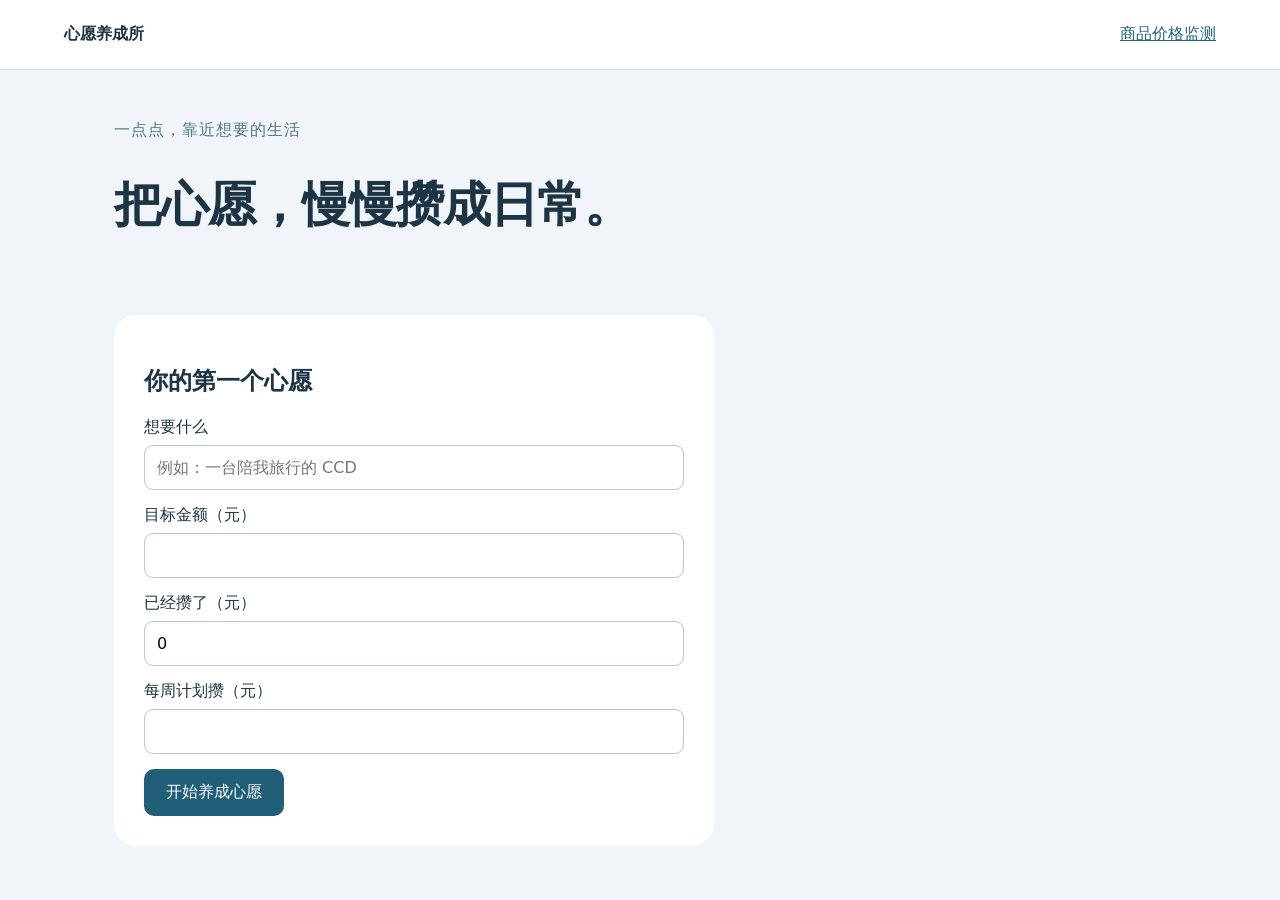
==== docs/index.html @ 727a4554 "Prepare GitHub Pages site and allow its extension connection" ====
<!doctype html><html lang="zh-CN"><meta charset="utf-8"><meta name="viewport" content="width=device-width, initial-scale=1"><title>心愿养成所</title><link rel="stylesheet" href="home.css"><header><strong>心愿养成所</strong><a href="monitor.html">商品价格监测</a></header><main><p class="eyebrow">一点点，靠近想要的生活</p><h1 id="heading">把心愿，慢慢攒成日常。</h1><div id="message" role="status"></div><section id="setup"><h2>你的第一个心愿</h2><form id="wish-form"><label>想要什么<input id="name" placeholder="例如：一台陪我旅行的 CCD" required maxlength="100"></label><label>目标金额（元）<input id="goal" type="number" min="0.01" step="0.01" required></label><label>已经攒了（元）<input id="initial" type="number" min="0" step="0.01" value="0" required></label><label>每周计划攒（元）<input id="weekly" type="number" min="0.01" step="0.01" required></label><button>开始养成心愿</button></form></section><div id="dashboard" hidden><div class="columns"><section class="scene"><div class="sky"><span class="sun"></span><div class="mountain back"></div><div class="mountain"></div><div id="camera" aria-hidden="true"><div class="lens"></div><span>WISH</span></div><div class="flowers" id="flowers" aria-hidden="true">✿　✿　✿　✿　✿</div></div><p id="stage"></p><small>风景随储蓄进度展开</small></section><section><p class="eyebrow">离心愿又近了一点</p><h2 id="saved"></h2><p id="remaining"></p><progress id="progress" max="100" value="0" aria-label="储蓄完成进度"></progress><p id="estimate"></p><form id="entry-form"><label>这次的金额（元）<input id="amount" type="number" min="0.01" step="0.01" required></label><label>记录类型<select id="kind"><option value="deposit">存入</option><option value="withdrawal">取出</option></select></label><label>给这一天留句话<input id="note" maxlength="150" placeholder="今天少点了一杯奶茶"></label><button>记下一笔</button></form><small>记录你自己保管的钱，金额由你确认。</small></section></div><section><h2>心愿候选商品</h2><p>选择与你的心愿对应的商品，查看真实记录。</p><select id="product"><option value="">选择已添加的监测商品</option></select><p id="price-summary"></p><svg id="chart" viewBox="0 0 720 200" role="img" aria-label="已记录挂牌价格变化"></svg><p id="advice"></p><a id="product-link" hidden target="_blank" rel="noopener">打开商品确认</a><p><a href="monitor.html">添加商品或检查最新价格</a></p></section><section><h2>攒钱足迹</h2><ul id="ledger"></ul><button id="backup" class="secondary">备份全部心愿数据</button></section></div></main><script src="connection.js"></script><script src="home.js"></script></html>
---- docs/home.css ----
:root{font-family:system-ui,-apple-system,sans-serif;color:#1d3444;background:#f1f5fa;font-size:16px}*{box-sizing:border-box}body{margin:0}header{padding:24px 5vw;border-bottom:1px solid #dce4ec;display:flex;justify-content:space-between;background:white}a{color:#24617e}main{max-width:1100px;margin:50px auto;padding:0 24px}h1{font-size:clamp(30px,4vw,48px);letter-spacing:-1px}h2{font-size:24px}.eyebrow{color:#517587;letter-spacing:1px}section{padding:30px;background:white;border-radius:22px;margin:22px 0}label{display:block;margin:15px 0}input,select{display:block;font:inherit;padding:12px;border:1px solid #b8c8d4;border-radius:9px;width:100%;margin-top:7px}button{background:#215f79;color:white;padding:13px 22px;border:0;border-radius:10px;font:inherit;cursor:pointer}.secondary{background:#e8eff4;color:#234658}small{color:#526575;font-size:14px}.columns{display:grid;grid-template-columns:1fr 1fr;gap:24px}.columns section{margin:0}progress{width:100%;height:18px;accent-color:#247389}#saved{font-size:40px;margin-bottom:8px}.scene{display:flex;flex-direction:column;justify-content:center;text-align:center;overflow:hidden}.sky{height:340px;position:relative;overflow:hidden;background:linear-gradient(#d7eefa,#eff8ff);border-radius:16px}.sun{position:absolute;width:64px;height:64px;background:#ffcf79;border-radius:50%;right:40px;top:35px;transform:scale(var(--sun,.4));transition:transform 1s}.mountain{position:absolute;width:350px;height:260px;background:#9fcabb;transform:rotate(35deg);bottom:-190px;left:90px;border-radius:55px;opacity:var(--land,.1);transition:opacity 1s}.back{background:#bedbcf;left:-70px;bottom:-150px}#camera{position:absolute;width:165px;height:110px;left:50%;top:47%;transform:translate(-50%,-25%);background:#344b5b;border-radius:15px;box-shadow:0 15px 25px #344b5b33;opacity:var(--camera,.25);transition:opacity 1s}#camera:before{content:'';position:absolute;top:-15px;left:20px;background:#344b5b;width:50px;height:20px;border-radius:7px}.lens{width:70px;height:70px;border-radius:50%;background:#263849;border:12px solid #829da9;position:absolute;left:48px;top:23px;box-shadow:inset 0 0 0 8px #46697a}#camera span{color:white;font-size:12px;position:absolute;right:10px;top:8px}.flowers{position:absolute;bottom:20px;color:#e2908a;font-size:26px;width:100%;opacity:var(--flowers,0);transition:opacity 1s}#chart{width:100%;max-height:220px;background:#f4f8fb;border-radius:12px}#message{color:#9b3f23;min-height:24px}li{padding:12px 0;border-bottom:1px solid #e5edf2}#setup{max-width:600px}@media(max-width:700px){.columns{grid-template-columns:1fr}header{gap:15px}main{margin-top:25px}section{padding:22px}.sky{height:270px}}
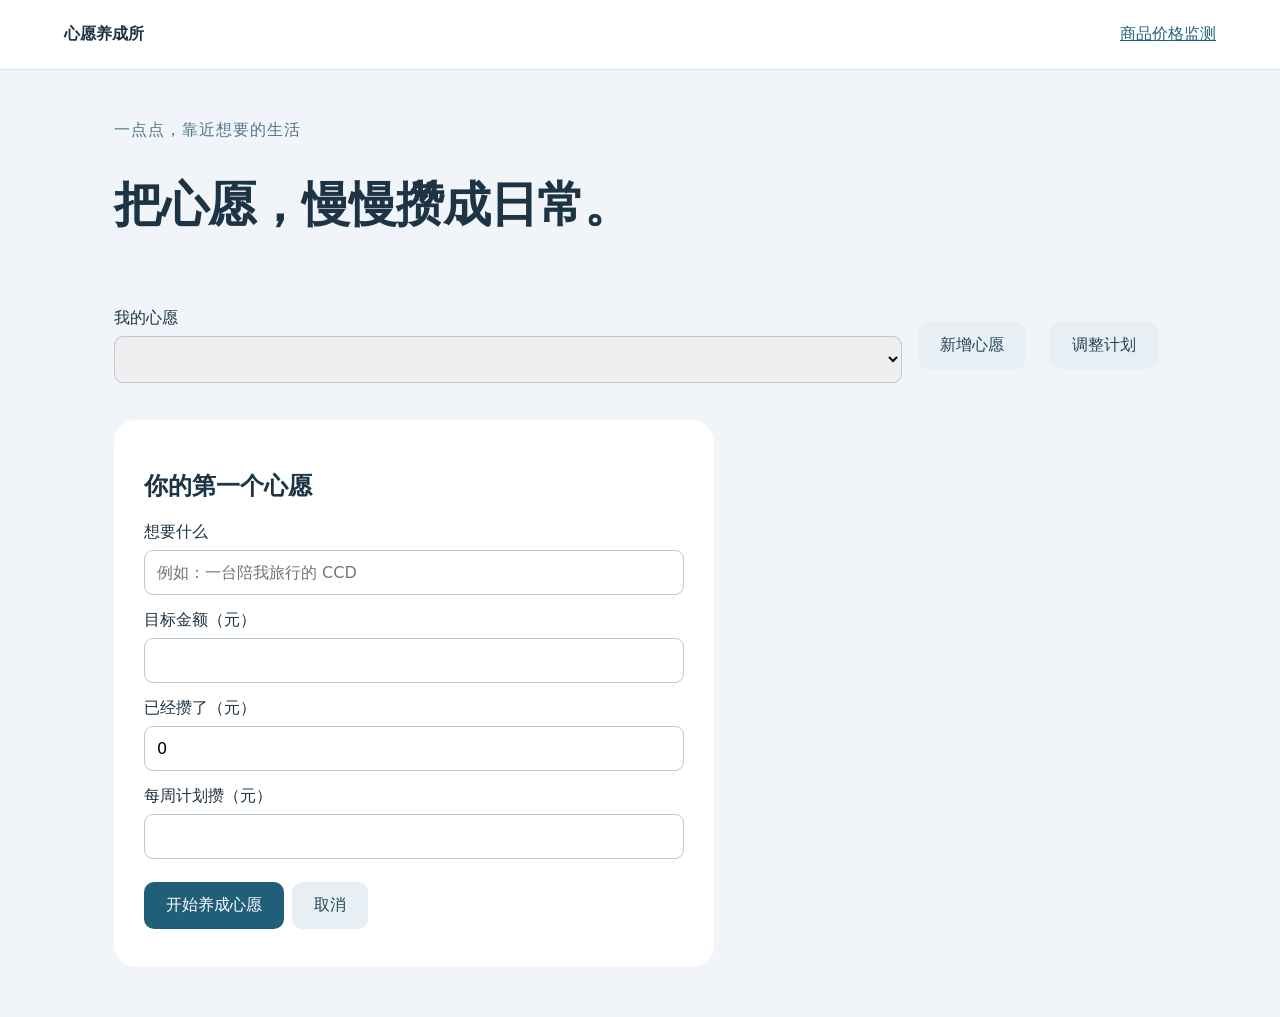
==== commit 27bf4923: "Add multiple wishes, editable plans, daily progress and purchase memories" ====
--- a/docs/index.html
+++ b/docs/index.html
@@ -1 +1 @@
-<!doctype html><html lang="zh-CN"><meta charset="utf-8"><meta name="viewport" content="width=device-width, initial-scale=1"><title>心愿养成所</title><link rel="stylesheet" href="home.css"><header><strong>心愿养成所</strong><a href="monitor.html">商品价格监测</a></header><main><p class="eyebrow">一点点，靠近想要的生活</p><h1 id="heading">把心愿，慢慢攒成日常。</h1><div id="message" role="status"></div><section id="setup"><h2>你的第一个心愿</h2><form id="wish-form"><label>想要什么<input id="name" placeholder="例如：一台陪我旅行的 CCD" required maxlength="100"></label><label>目标金额（元）<input id="goal" type="number" min="0.01" step="0.01" required></label><label>已经攒了（元）<input id="initial" type="number" min="0" step="0.01" value="0" required></label><label>每周计划攒（元）<input id="weekly" type="number" min="0.01" step="0.01" required></label><button>开始养成心愿</button></form></section><div id="dashboard" hidden><div class="columns"><section class="scene"><div class="sky"><span class="sun"></span><div class="mountain back"></div><div class="mountain"></div><div id="camera" aria-hidden="true"><div class="lens"></div><span>WISH</span></div><div class="flowers" id="flowers" aria-hidden="true">✿　✿　✿　✿　✿</div></div><p id="stage"></p><small>风景随储蓄进度展开</small></section><section><p class="eyebrow">离心愿又近了一点</p><h2 id="saved"></h2><p id="remaining"></p><progress id="progress" max="100" value="0" aria-label="储蓄完成进度"></progress><p id="estimate"></p><form id="entry-form"><label>这次的金额（元）<input id="amount" type="number" min="0.01" step="0.01" required></label><label>记录类型<select id="kind"><option value="deposit">存入</option><option value="withdrawal">取出</option></select></label><label>给这一天留句话<input id="note" maxlength="150" placeholder="今天少点了一杯奶茶"></label><button>记下一笔</button></form><small>记录你自己保管的钱，金额由你确认。</small></section></div><section><h2>心愿候选商品</h2><p>选择与你的心愿对应的商品，查看真实记录。</p><select id="product"><option value="">选择已添加的监测商品</option></select><p id="price-summary"></p><svg id="chart" viewBox="0 0 720 200" role="img" aria-label="已记录挂牌价格变化"></svg><p id="advice"></p><a id="product-link" hidden target="_blank" rel="noopener">打开商品确认</a><p><a href="monitor.html">添加商品或检查最新价格</a></p></section><section><h2>攒钱足迹</h2><ul id="ledger"></ul><button id="backup" class="secondary">备份全部心愿数据</button></section></div></main><script src="connection.js"></script><script src="home.js"></script></html>
+<!doctype html><html lang="zh-CN"><meta charset="utf-8"><meta name="viewport" content="width=device-width, initial-scale=1"><title>心愿养成所</title><link rel="stylesheet" href="home.css"><header><strong>心愿养成所</strong><a href="monitor.html">商品价格监测</a></header><main><p class="eyebrow">一点点，靠近想要的生活</p><h1 id="heading">把心愿，慢慢攒成日常。</h1><div id="message" role="status"></div><nav class="wish-toolbar"><label>我的心愿<select id="wish-switch"></select></label><button id="new-wish" class="secondary">新增心愿</button><button id="edit-wish" class="secondary">调整计划</button></nav><section id="setup"><h2>你的第一个心愿</h2><form id="wish-form"><label>想要什么<input id="name" placeholder="例如：一台陪我旅行的 CCD" required maxlength="100"></label><label>目标金额（元）<input id="goal" type="number" min="0.01" step="0.01" required></label><label>已经攒了（元）<input id="initial" type="number" min="0" step="0.01" value="0" required></label><label>每周计划攒（元）<input id="weekly" type="number" min="0.01" step="0.01" required></label><button>开始养成心愿</button><button type="button" id="cancel-new" class="secondary">取消</button></form></section><div id="dashboard" hidden><p id="daily" class="daily"></p><section id="completed" hidden></section><div class="columns"><section class="scene"><div class="sky"><span class="sun"></span><div class="mountain back"></div><div class="mountain"></div><div id="camera" aria-hidden="true"><div class="lens"></div><span>WISH</span></div><div class="flowers" id="flowers" aria-hidden="true">✿　✿　✿　✿　✿</div></div><p id="stage"></p><small>风景随储蓄进度展开</small></section><section><p class="eyebrow">离心愿又近了一点</p><h2 id="saved"></h2><p id="remaining"></p><progress id="progress" max="100" value="0" aria-label="储蓄完成进度"></progress><p id="estimate"></p><form id="entry-form"><label>这次的金额（元）<input id="amount" type="number" min="0.01" step="0.01" required></label><label>记录类型<select id="kind"><option value="deposit">存入</option><option value="withdrawal">取出</option></select></label><label>给这一天留句话<input id="note" maxlength="150" placeholder="今天少点了一杯奶茶"></label><button>记下一笔</button></form><small>记录你自己保管的钱，金额由你确认。</small></section></div><section><h2>心愿候选商品</h2><p>选择与你的心愿对应的商品，查看真实记录。</p><select id="product"><option value="">选择已添加的监测商品</option></select><p id="price-summary"></p><svg id="chart" viewBox="0 0 720 200" role="img" aria-label="已记录挂牌价格变化"></svg><p id="advice"></p><a id="product-link" hidden target="_blank" rel="noopener">打开商品确认</a><p><a href="monitor.html">添加商品或检查最新价格</a></p></section><section><h2>实现这个心愿</h2><p>攒够和买到，都是值得记录的时刻。</p><form id="complete-form"><label>实际花费（元）<input id="spent" type="number" min="0.01" step="0.01" required></label><label>购买日期<input id="purchase-date" type="date" required></label><label>留下一段纪念<textarea id="memory" maxlength="500" placeholder="第一次带它去哪里？"></textarea></label><button>记录购买完成</button></form><button id="reopen" hidden class="secondary">恢复为进行中</button></section><section><h2>攒钱足迹</h2><ul id="ledger"></ul><button id="backup" class="secondary">备份全部心愿数据</button></section></div></main><dialog id="edit-dialog"><form id="edit-form"><h2>调整心愿计划</h2><label>心愿名称<input id="edit-name" required maxlength="100"></label><label>目标金额（元）<input id="edit-goal" type="number" min="0.01" step="0.01" required></label><label>每周预算（元）<input id="edit-weekly" type="number" min="0.01" step="0.01" required></label><button>保存计划</button><button type="button" id="cancel-edit" class="secondary">取消</button></form></dialog><script src="connection.js"></script><script src="home.js"></script></html>
--- a/docs/home.css
+++ b/docs/home.css
@@ -1 +1,4 @@
 :root{font-family:system-ui,-apple-system,sans-serif;color:#1d3444;background:#f1f5fa;font-size:16px}*{box-sizing:border-box}body{margin:0}header{padding:24px 5vw;border-bottom:1px solid #dce4ec;display:flex;justify-content:space-between;background:white}a{color:#24617e}main{max-width:1100px;margin:50px auto;padding:0 24px}h1{font-size:clamp(30px,4vw,48px);letter-spacing:-1px}h2{font-size:24px}.eyebrow{color:#517587;letter-spacing:1px}section{padding:30px;background:white;border-radius:22px;margin:22px 0}label{display:block;margin:15px 0}input,select{display:block;font:inherit;padding:12px;border:1px solid #b8c8d4;border-radius:9px;width:100%;margin-top:7px}button{background:#215f79;color:white;padding:13px 22px;border:0;border-radius:10px;font:inherit;cursor:pointer}.secondary{background:#e8eff4;color:#234658}small{color:#526575;font-size:14px}.columns{display:grid;grid-template-columns:1fr 1fr;gap:24px}.columns section{margin:0}progress{width:100%;height:18px;accent-color:#247389}#saved{font-size:40px;margin-bottom:8px}.scene{display:flex;flex-direction:column;justify-content:center;text-align:center;overflow:hidden}.sky{height:340px;position:relative;overflow:hidden;background:linear-gradient(#d7eefa,#eff8ff);border-radius:16px}.sun{position:absolute;width:64px;height:64px;background:#ffcf79;border-radius:50%;right:40px;top:35px;transform:scale(var(--sun,.4));transition:transform 1s}.mountain{position:absolute;width:350px;height:260px;background:#9fcabb;transform:rotate(35deg);bottom:-190px;left:90px;border-radius:55px;opacity:var(--land,.1);transition:opacity 1s}.back{background:#bedbcf;left:-70px;bottom:-150px}#camera{position:absolute;width:165px;height:110px;left:50%;top:47%;transform:translate(-50%,-25%);background:#344b5b;border-radius:15px;box-shadow:0 15px 25px #344b5b33;opacity:var(--camera,.25);transition:opacity 1s}#camera:before{content:'';position:absolute;top:-15px;left:20px;background:#344b5b;width:50px;height:20px;border-radius:7px}.lens{width:70px;height:70px;border-radius:50%;background:#263849;border:12px solid #829da9;position:absolute;left:48px;top:23px;box-shadow:inset 0 0 0 8px #46697a}#camera span{color:white;font-size:12px;position:absolute;right:10px;top:8px}.flowers{position:absolute;bottom:20px;color:#e2908a;font-size:26px;width:100%;opacity:var(--flowers,0);transition:opacity 1s}#chart{width:100%;max-height:220px;background:#f4f8fb;border-radius:12px}#message{color:#9b3f23;min-height:24px}li{padding:12px 0;border-bottom:1px solid #e5edf2}#setup{max-width:600px}@media(max-width:700px){.columns{grid-template-columns:1fr}header{gap:15px}main{margin-top:25px}section{padding:22px}.sky{height:270px}}
+
+.wish-toolbar{display:flex;align-items:center;gap:16px;flex-wrap:wrap}.wish-toolbar label{flex:1;min-width:180px}.daily{padding:18px;border-radius:12px;background:#dceef2}dialog{border:0;border-radius:20px;max-width:480px;width:90%;padding:28px}dialog::backdrop{background:#17324488}textarea{width:100%;min-height:90px;padding:12px;font:inherit;border:1px solid #b8c8d4;border-radius:9px}button+button{margin:8px}#completed{background:#e2f0e6}
+@media(prefers-reduced-motion:reduce){*{transition:none!important;scroll-behavior:auto!important}}
